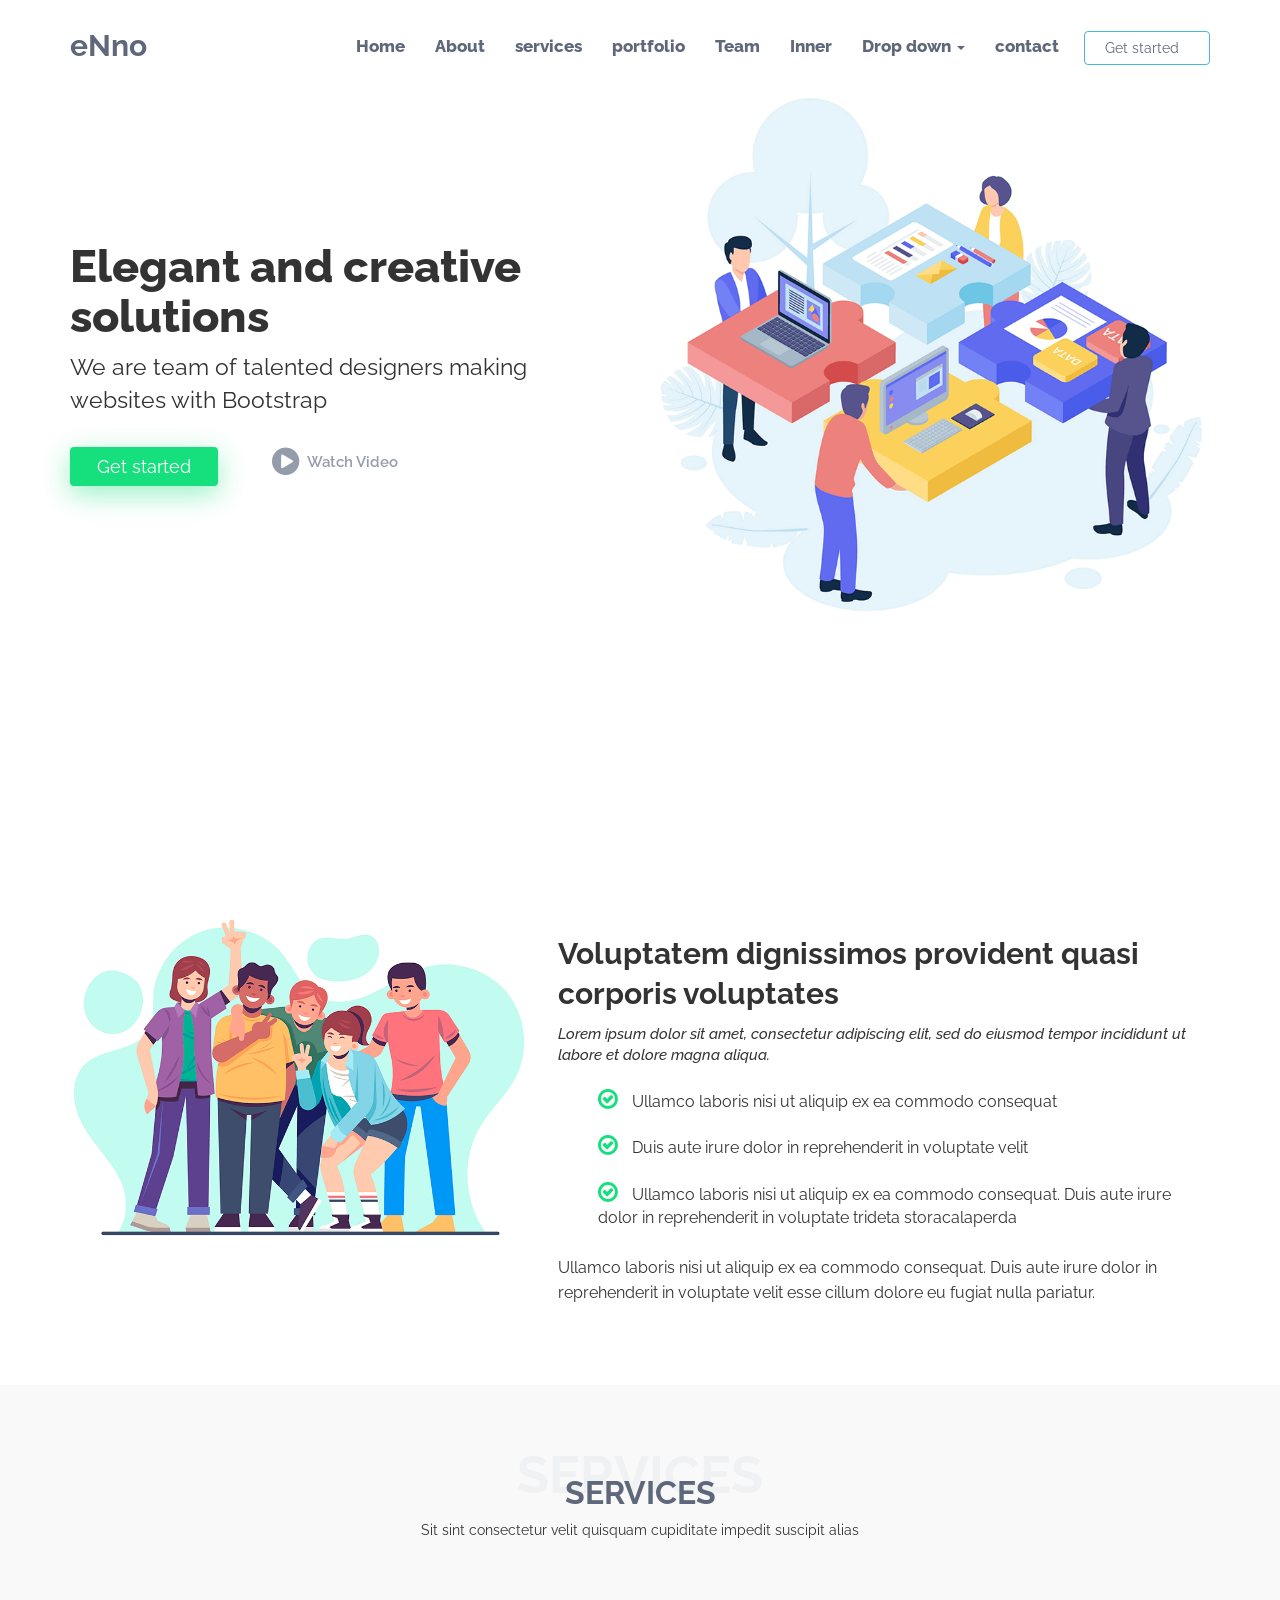
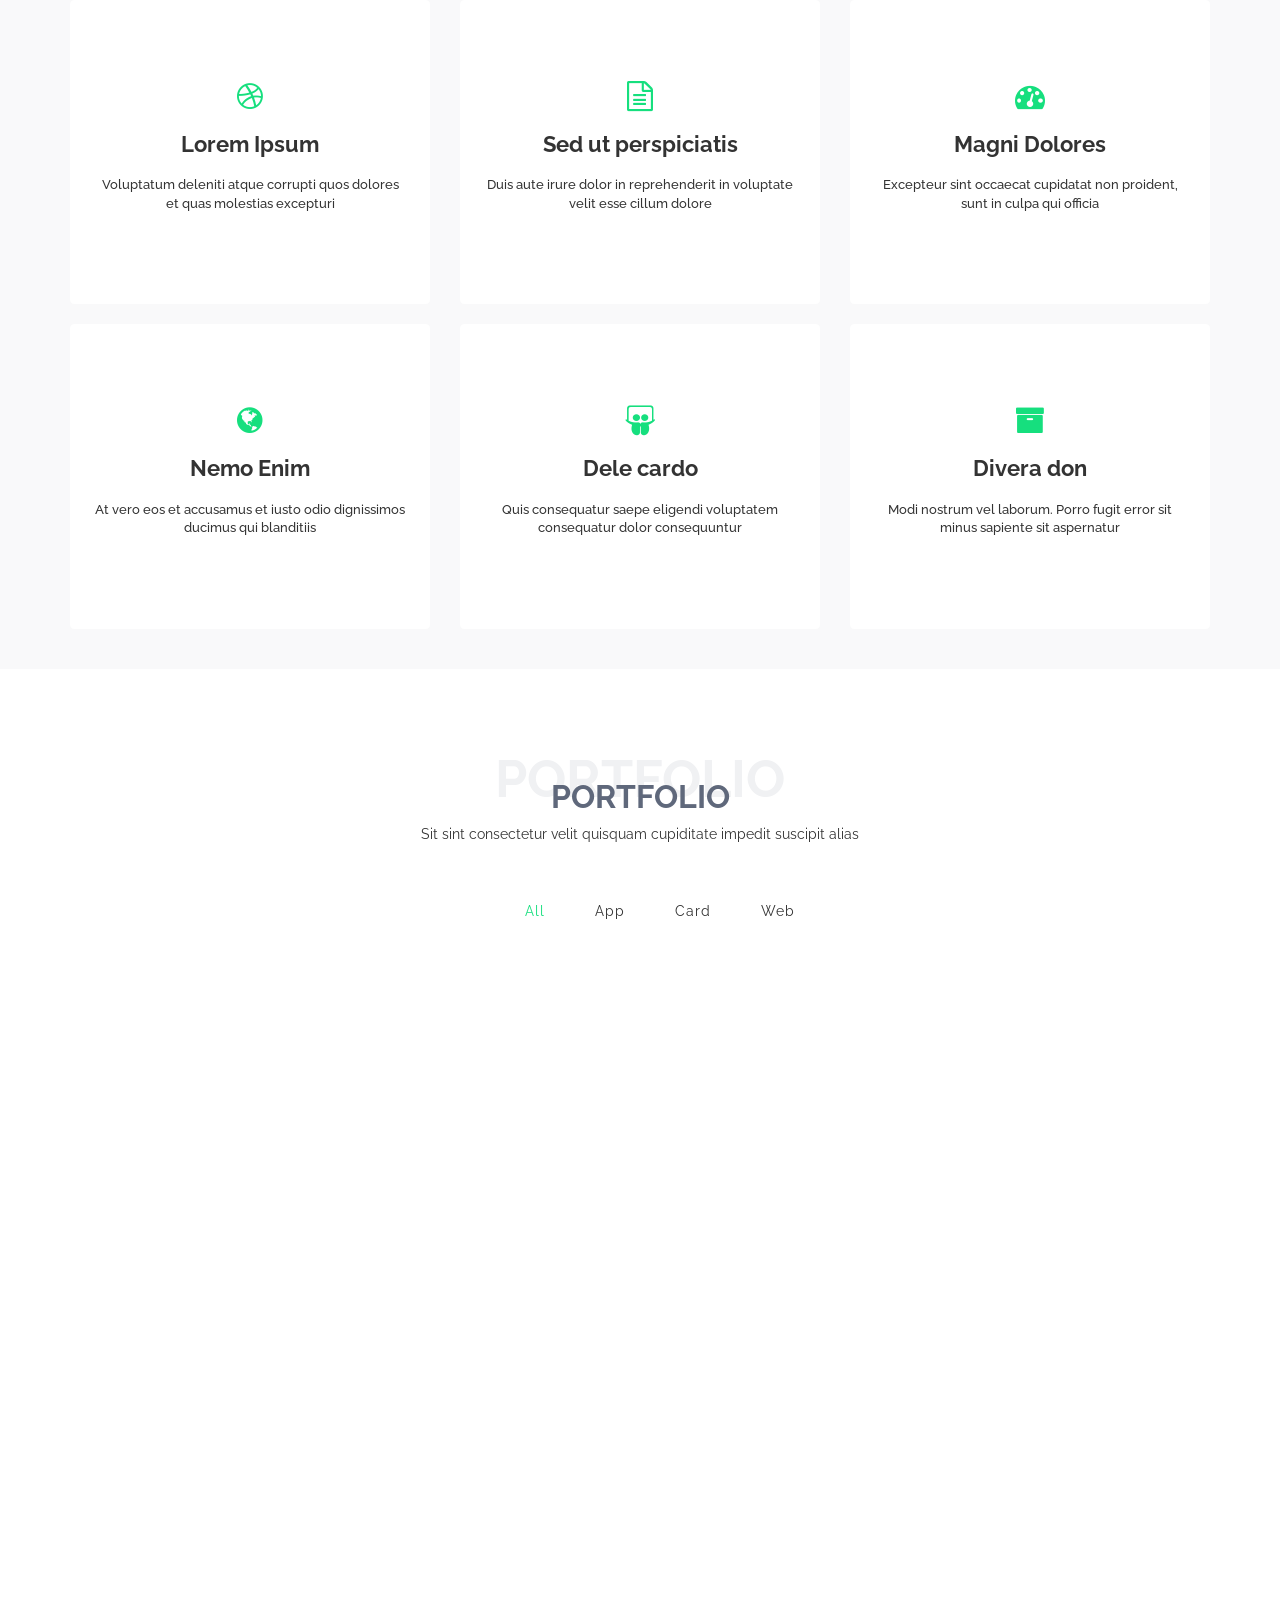
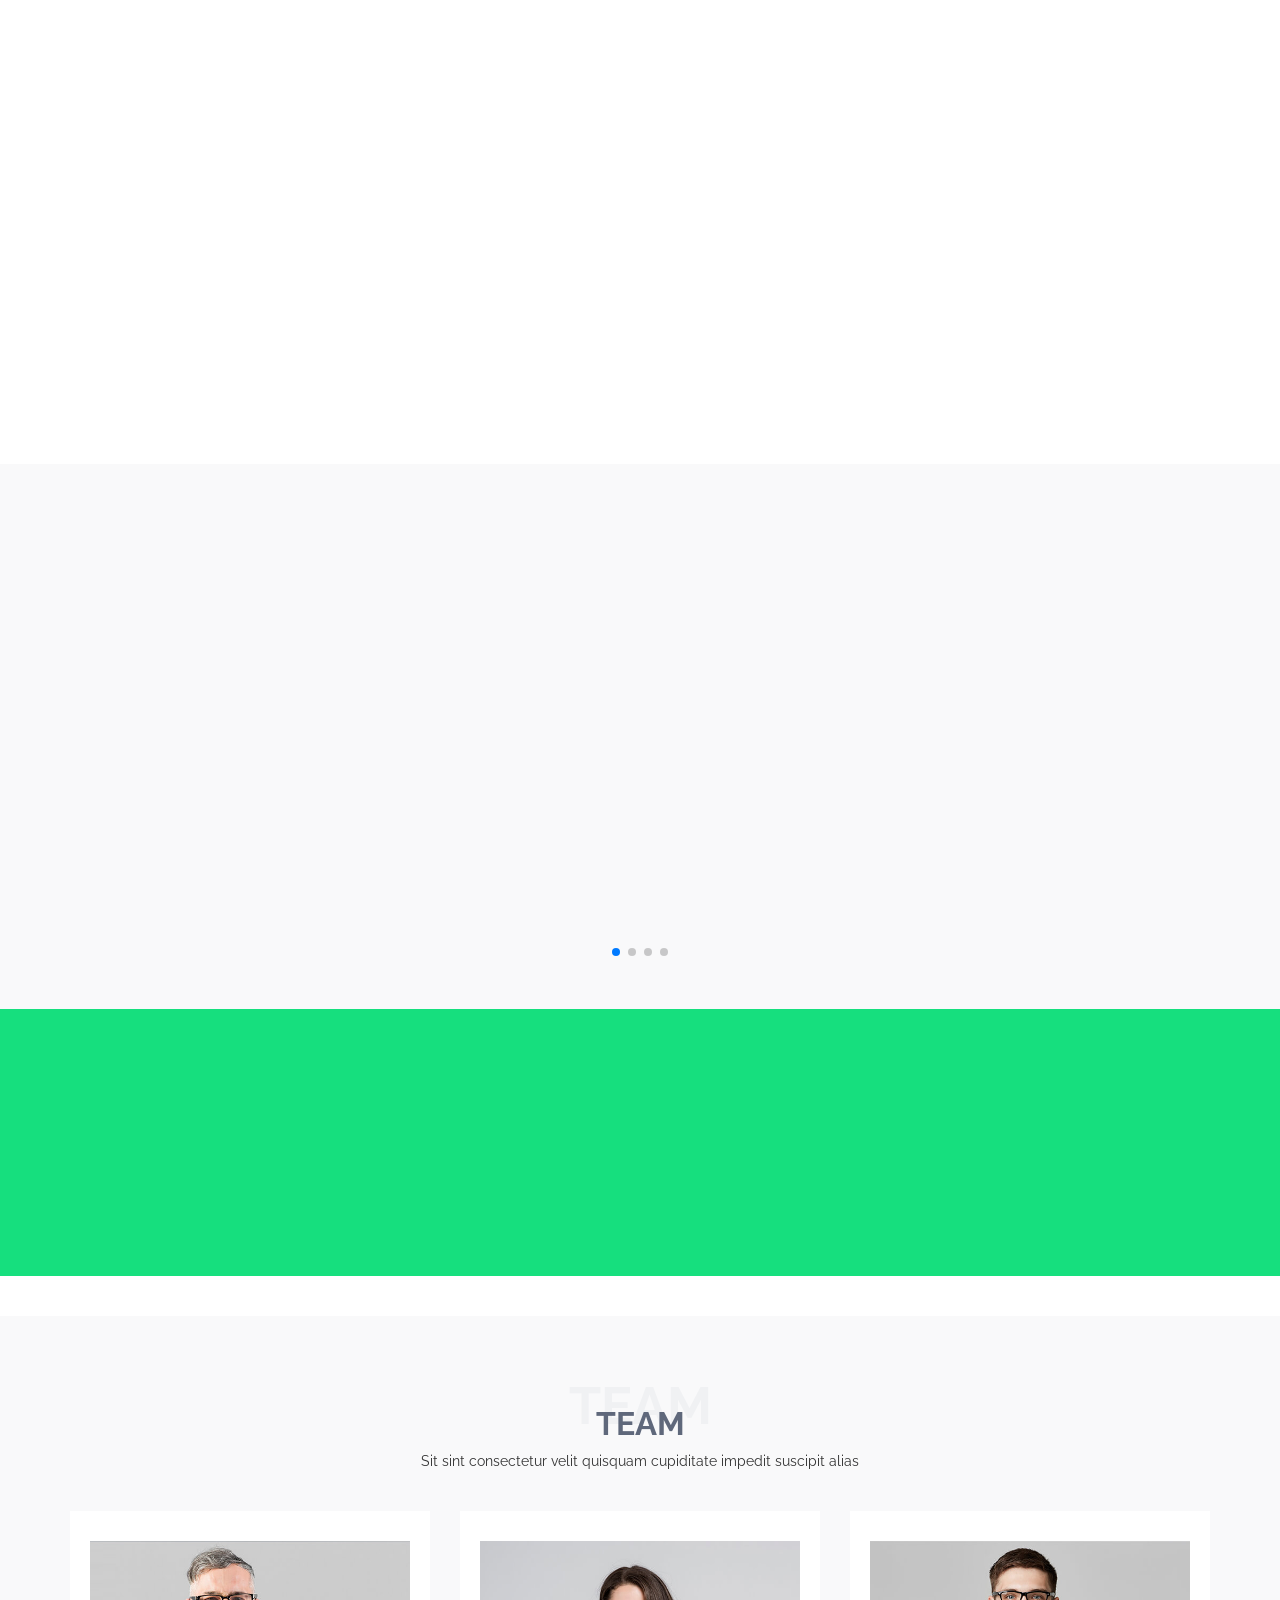
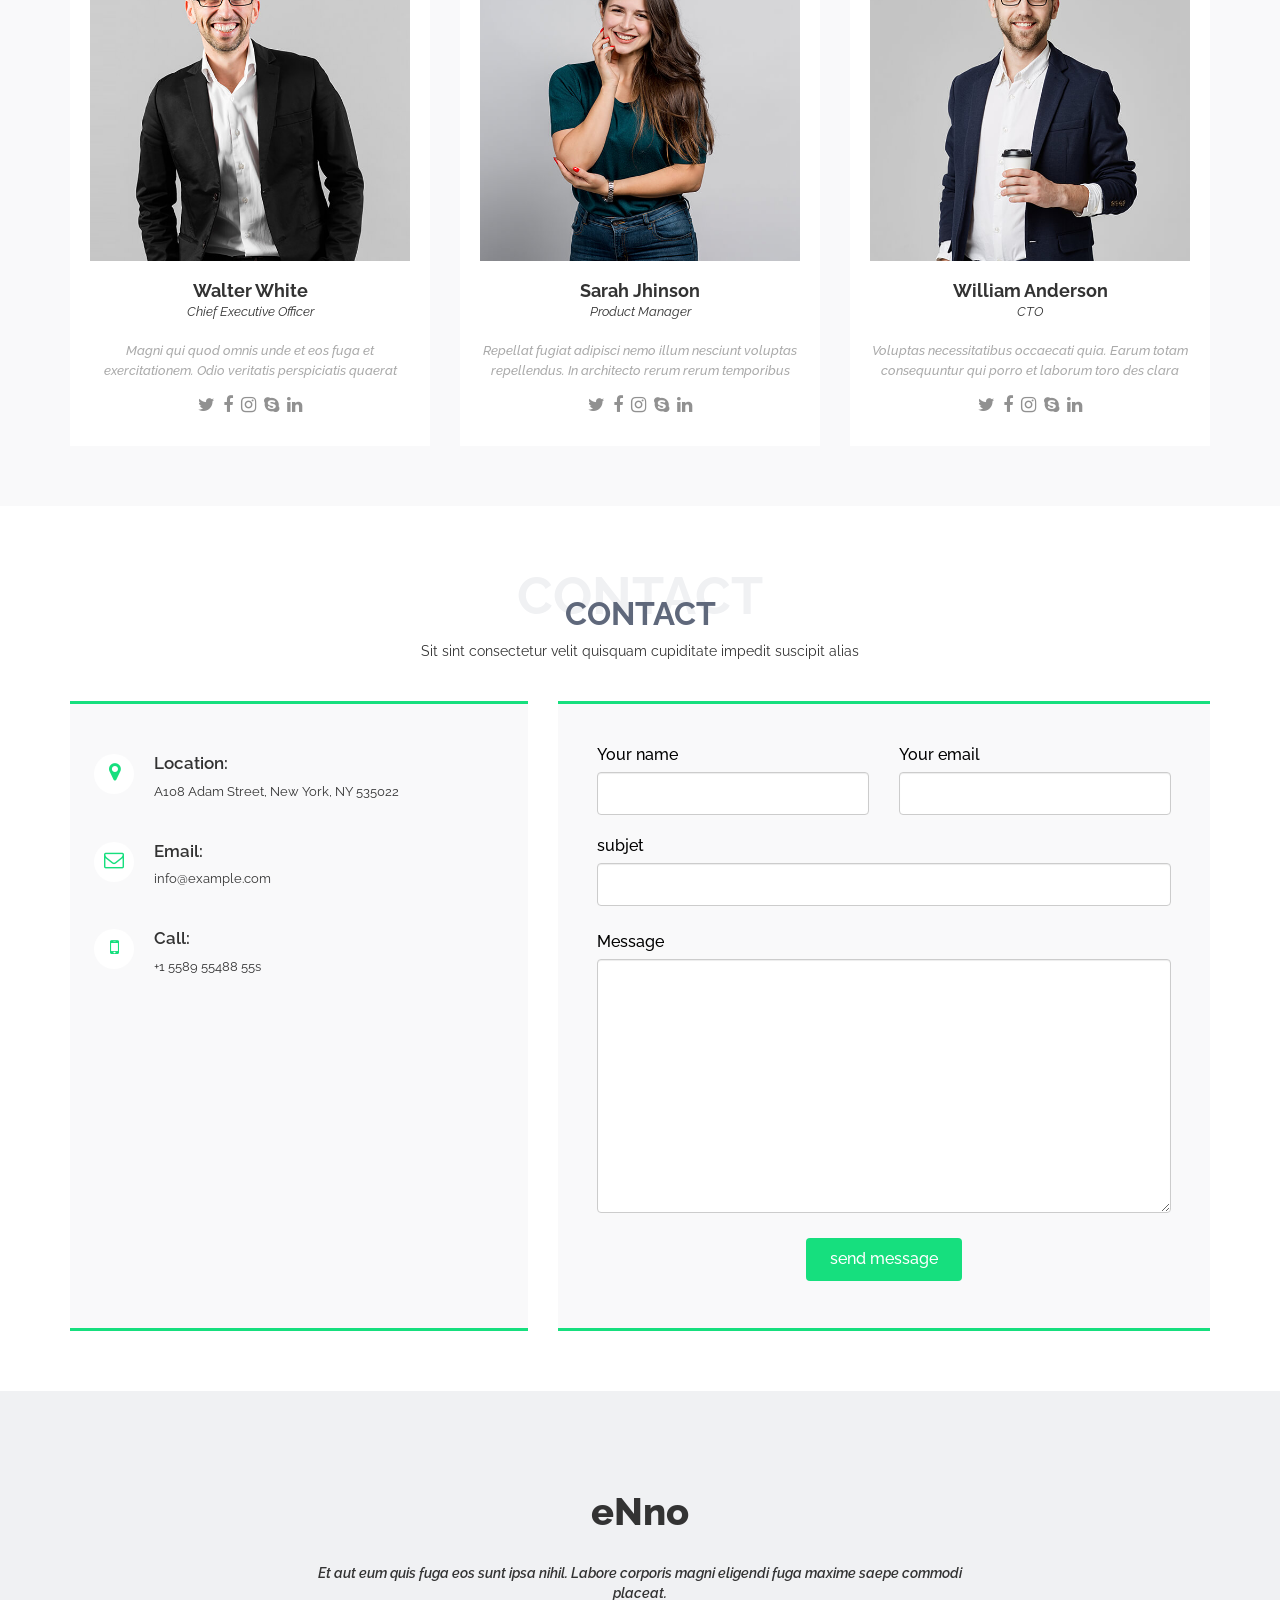
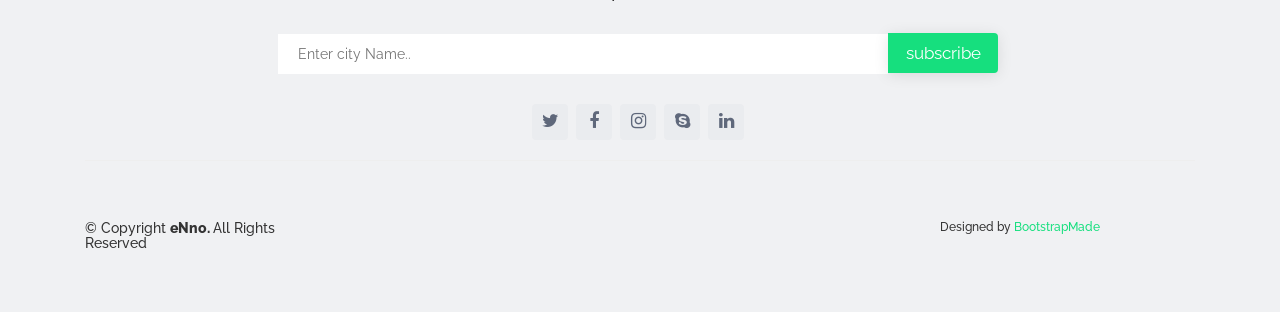
==== index.html @ 0a183c8d "eleant" ====
<!DOCTYPE html>
<html lang="en">
  <head>
    <meta charset="utf-8">
    <meta http-equiv="X-UA-Compatible" content="IE=edge">
    <meta name="viewport" content="width=device-width, initial-scale=1">
    <title>  bootstrap template </title>
    <!---aos---->
    <link rel="stylesheet" href="https://unpkg.com/aos@next/dist/aos.css" />
    <link href="css/bootstrap.min.css" rel="stylesheet">
    <!--font awesome--->
    <link rel="stylesheet" href="https://cdnjs.cloudflare.com/ajax/libs/font-awesome/4.7.0/css/font-awesome.min.css"/>
    <!--font family-->
    <link href="https://fonts.googleapis.com/css?family=Open+Sans:300,300i,400,400i,600,600i,700,700i|Raleway:300,300i,400,400i,500,500i,600,600i,700,700i|Poppins:300,300i,400,400i,500,500i,600,600i,700,700i" rel="stylesheet">
   <!-- Link Swiper's CSS -->
   <link rel="stylesheet" href="https://cdn.jsdelivr.net/npm/swiper/swiper-bundle.min.css"/>
   <!--style--->
  <link rel="stylesheet"  href="css/style1.css">
  <!--lightbox--->
  <link rel="stylesheet" href="css/lightbox.css">
  </head>
  <body>
    <!--------------------navbar starts------------->
    <nav  class="navbar">
      <div class="container">
        <div class="navbar-header">
          <button type="button" class="navbar-toggle  navbar-toggle1" data-toggle="collapse"  data-target="#mynavbar">
            <span class="icon-bar"></span>
            <span class="icon-bar"></span>
            <span class="icon-bar"></span>
          </button>
        <a href="#"  class="navbar-brand"  id="logo">eNno</a>
        </div>
        <div class="collapse navbar-collapse" id="mynavbar">
        <ul class="nav navbar-nav navbar-right">
          <li class="active"><a href="#">Home</a></li>
          <li> <a href="#About">About</a> </li> 
          <li> <a href="#services">services</a> </li> 
          <li> <a href="#portfolio">portfolio</a> </li> 
          <li> <a href="#Team">Team</a> </li> 
          <li> <a href="inner.html">Inner</a> </li> 
          <li  class="dropdown"> 
          <a href="#" class="dropdown-toggle"  data-toggle="dropdown">Drop down
          <span class="caret"></span> </a>
          <ul class="dropdown-menu">
            <li><a href="#"> Drop down1 </a></li>
            <li  class="dropdown"> 
              <a href="#" class="dropdown-toggle"  data-toggle="dropdown"> Deeep Drop down
              <span class="caret"></span> </a>
              <ul class="dropdown-menu">
            <li><a href="#">Deeep Drop down1 </a></li>
            <li><a href="#">Deeep Drop down2 </a></li>
            <li><a href="#">Deeep Drop down3 </a></li>
            <li><a href="#">Deeep Drop down4 </a></li>
            </ul>
            </li>
            <li><a href="#"> Drop down2 </a></li>
            <li><a href="#"> Drop down3 </a></li>
            <li><a href="#"> Drop down4 </a></li>
          </ul>
          </li> 
          <li> <a href="#contact">contact</a> </li>
          <button class="btn btn-info"  id="More">Get started</button>
        </ul>
        </div>
      </div>
    </nav>
     <!--------------------navbar ends------------->

     <!------------------header section start------>
   <header>
     <div class="container">
       <div class="row">
         <div class="col-lg-6  col-md-6 col-sm-12 col-xs-12">
          <div class="header-section"   data-aos="fade-right"> 
         <h1> Elegant and creative solutions  </h1>
         <p>  We are team of talented designers making websites with Bootstrap </p>
         <button class="btn btn-info  more">Get started</button>
         <button class="btn btn-default  play-btn"> 
          <a href="https://www.youtube.com/watch?v=jDDaplaOz7Q" target="_parent" class="glightbox btn-watch-video">
            <i class="fa  fa-play-circle"></i>
            <span>Watch Video</span>
          </a>
            </button>
          </div>
         </div>
         <div class="col-lg-6 col-md-6 col-sm-12 col-xs-12">
           <div class="img"   data-aos="fade-right">
           <img src="img/hero-img.png">
           </div>
         </div>
       </div>
     </div>
   </header>
     <!------------------header section ends------>

     <!------------------section starts------>

     <section>
       <div class="container">
         <div class="row">
           <div class="col-lg-4 col-md-4 col-sm-6 col-xs-12">
             <div class="icon-box"  data-aos="fade-right">
             <div class="icon">
              <i class="fa fa-laptop"></i>
              </div>
              <div class="title">
               <h1>  Lorem Ipsum </h1>
              </div>
              <div class="description">
               <p>Voluptatum deleniti atque corrupti quos dolores et quas molestias
               excepturi sint occaecati cupiditate non provident </p>
               </div>
             </div>
           </div>

           <div class="col-lg-4 col-md-4 col-sm-6 col-xs-12">
            <div class="icon-box" data-aos="fade-right">
              <div class="icon">
               <i class="fa fa-list-alt"></i>
               </div>
               <div class="title">
                <h1>  Dolor Sitema</h1>
               </div>
               <div class="description">
                <p>Minim veniam, quis nostrud exercitation ullamco laboris nisi ut
                   aliquip ex ea commodo consequat tarad limino ata</p>
                </div>
              </div>
           </div>

           <div class="col-lg-4 col-md-4 col-sm-6 col-xs-12">
            <div class="icon-box" data-aos="fade-right">
              <div class="icon">
               <i class="fa fa-calendar"></i>
               </div>
               <div class="title">
                <h1> Sed ut perspiciatis </h1>
               </div>
               <div class="description">
                <p>Duis aute irure dolor in reprehenderit in voluptate velit
                   esse cillum dolore eu fugiat nulla pariatur </p>
                </div>
              </div>
           </div>
         </div>
       </div>
     </section>
    <!---------------section ends------>

    <!---------------two section stats---->
     <section  id="About">
       <div class="container">
         <div class="row">
           <div class="col-lg-5 col-md-5 col-sm-12 col-xs-12">
             <div class="img-section"   data-aos="fade-right">
               <img src="img/about.png" alt="" width="100%"  height="100%">
             </div>
           </div>
           <div class="col-lg-7  col-md-7 col-sm-12 col-xs-12">
             <div class="title-section"   data-aos="fade-right">
              <h1> Voluptatem dignissimos provident quasi corporis voluptates  </h1>
              <p><i>Lorem ipsum dolor sit amet, consectetur adipiscing elit, sed do
                 eiusmod tempor incididunt ut labore et dolore magna aliqua.</i></p>
                 <ul>
                   <li><i class="fa fa-check-circle-o"></i>
                      Ullamco laboris nisi ut aliquip ex ea commodo consequat
                  </li>
                  <li><i class="fa fa-check-circle-o"></i>
                      Duis aute irure dolor in reprehenderit in voluptate velit
                  </li>
                   <li><i class="fa fa-check-circle-o"></i>
                      Ullamco laboris nisi ut aliquip ex ea commodo consequat. Duis aute
                      irure dolor in reprehenderit in voluptate trideta storacalaperda
                      </li>
                 </ul>
                 <h6>Ullamco laboris nisi ut aliquip ex ea commodo consequat. Duis aute irure dolor in
                    reprehenderit in voluptate velit esse cillum dolore eu fugiat nulla pariatur.</h6>
             </div>
           </div>
         </div>
       </div>
     </section>
      <!----------two section ends------>
      <!----------main starts------>
      <main id="services" >
        <div class="container">
          <div class="row">
            <div class="text-center"   data-aos="fade-right">
              <span>services</span>
              <h1>services</h1>
             <p>  Sit sint consectetur velit quisquam cupiditate impedit suscipit alias  </p>
            </div>
            <div class="col-lg-4   col-md-6 col-sm-6 col-xs-12">
              <div class="icon-section"  data-aos="fade-right">
                <i class="fa fa-dribbble"></i>
                <h2>Lorem Ipsum</h2>
                <p>Voluptatum deleniti atque corrupti quos dolores et quas molestias excepturi</p>
              </div>
            </div>
            <div class="col-lg-4  col-md-6 col-sm-6 col-xs-12">
              <div class="icon-section"  data-aos="fade-right">
                <i class="fa fa-file-text-o"></i>
                <h2>Sed ut perspiciatis</h2>
                <p>Duis aute irure dolor in reprehenderit in voluptate velit esse cillum dolore</p>
              </div>
            </div>
            <div class="col-lg-4  col-md-6 col-sm-6 col-xs-12">
              <div class="icon-section"  data-aos="fade-right">
                <i class="fa fa-tachometer"></i>
                <h2>Magni Dolores</h2>
                <p>Excepteur sint occaecat cupidatat non proident, sunt in culpa qui officia</p>
              </div>
            </div>
            <div class="col-lg-4  col-md-6 col-sm-6 col-xs-12">
              <div class="icon-section"  data-aos="fade-right">
                <i class="fa fa-globe"></i>
                <h2>Nemo Enim</h2>
                <p>At vero eos et accusamus et iusto odio dignissimos ducimus qui blanditiis</p>
              </div>
            </div>
            <div class="col-lg-4  col-md-6 col-sm-6 col-xs-12">
              <div class="icon-section"  data-aos="fade-right">
                <i class="fa fa-slideshare"></i>
                <h2>Dele cardo</h2>
                <p>Quis consequatur saepe eligendi voluptatem consequatur dolor consequuntur</p>
              </div>
            </div>
            <div class="col-lg-4 col-md-6 col-sm-6 col-xs-12">
              <div class="icon-section"  data-aos="fade-right">
                <i class="fa fa-archive"></i>
                <h2>Divera don</h2>
                <p>Modi nostrum vel laborum. Porro fugit error sit minus sapiente sit aspernatur</p>
              </div>
            </div>
          </div>
        </div>
      </main>
      <!----------main ends------>
      <!----------filter section starts--->
      <section  class="filter-section"  id="portfolio">
        <div class="container"> 
          <div class="text-center"  data-aos="fade-right">
            <span>PORTFOLIO</span>
            <h1>PORTFOLIO</h1>
           <p>  Sit sint consectetur velit quisquam cupiditate impedit suscipit alias  </p>
          </div>
            <ul>
              <li class="list  active" data-filter="all">All</li>
              <li class="list" data-filter="app">App</li>
              <li class="list" data-filter="card">Card</li>
              <li class="list" data-filter="web">Web</li>
            </ul>
            <div class="Product"  data-aos="fade-right">
              <div class="col-lg-4 col-md-4"> 
                <div class="col-lg-12"> 
               <div class="itemBox app">
                 <a href="img/portfolio/portfolio-1.jpg" data-lightbox="models" data-title="Caption1">
                <img src="img/portfolio/portfolio-1.jpg"></a></div>
               </div>
               <div class="col-lg-12"> 
               <div class="itemBox card">
                <a href="img/portfolio/portfolio-6.jpg" data-lightbox="models" data-title="Caption2">
                <img src="img/portfolio/portfolio-6.jpg"></a></div>
               </div>
               </div>
               <div class="col-lg-4 col-md-4"> 
                 <div class="col-lg-12"> 
               <div class="itemBox web">
                <a href="img/portfolio/portfolio-2.jpg" data-lightbox="models" data-title="Caption3">
                <img src="img/portfolio/portfolio-2.jpg"></a></div>
               </div>
               <div class="col-lg-12"> 
               <div class="itemBox card">
                <a href="img/portfolio/portfolio-5.jpg" data-lightbox="models" data-title="Caption4">
                <img src="img/portfolio/portfolio-5.jpg"></a></div>
               </div>
               <div class="col-lg-12"> 
                <div class="itemBox app">
                <a href="img/portfolio/portfolio-9.jpg" data-lightbox="models" data-title="Caption5">
                <img src="img/portfolio/portfolio-9.jpg"></a></div>
                </div>
               </div>
               <div class="col-lg-4 col-md-4"> 
                <div class="col-lg-12"> 
               <div class="itemBox app">
                <a href="img/portfolio/portfolio-3.jpg" data-lightbox="models" data-title="Caption6">
                <img src="img/portfolio/portfolio-3.jpg"></a></div>
               </div>
               <div class="col-lg-12"> 
               <div class="itemBox web">
                <a href="img/portfolio/portfolio-4.jpg" data-lightbox="models" data-title="Caption7">
                <img src="img/portfolio/portfolio-4.jpg"></a></div>
               </div>
               <div class="col-lg-12"> 
               <div class="itemBox web">
                <a href="img/portfolio/portfolio-7.jpg" data-lightbox="models" data-title="Caption8">
                <img src="img/portfolio/portfolio-7.jpg"></a></div>
               </div>
               <div class="col-lg-12"> 
               <div class="itemBox card">
                <a href="img/portfolio/portfolio-8.jpg" data-lightbox="models" data-title="Caption9">
                <img src="img/portfolio/portfolio-8.jpg"></a></div>
               </div>
               </div>
                </div>
                </div>
            </section>
      <!----------filter section ends--->
      <!----------slider start------>
      <section  id="container">
        <div class="container">
          <div class="text-center"  data-aos="fade-right">
            <span>TESTIMONIALS</span>
            <h1>TESTIMONIALS</h1>
            <p>Sit sint consectetur velit quisquam cupiditate impedit suscipit alias</p>
        </div>   
        <div class="swiper mySwiper">
          <div class="swiper-wrapper"  data-aos="fade-right">
            <div class="swiper-slide">
              <div class="TESTIMONIALS">
                <h2> <i class="fa fa-quote-left"></i> Export tempor illum tamen malis malis eram quae irure esse labore quem cillum quid
                     cillum eram malis quorum velit fore eram velit sunt aliqua noster fugiat irure amet
                    legam anim culpa.<i class="fa fa-quote-right"></i></h2>
                    </div>
                   <div class="img">
                     <img src="img/testimonials/testimonials-1.jpg"  alt="">
                     <h3>Matt Brandon</h3>
                     <h4>Freelancer</h4>
             </div>
            </div>
            <div class="swiper-slide">
              <div class="TESTIMONIALS">
                <h2><i class="fa fa-quote-left"></i>  Enim nisi quem export duis labore cillum quae magna enim sint quorum nulla quem veniam
                     duis minim tempor labore quem eram duis noster aute amet eram fore quis sint minim.<i class="fa fa-quote-right"></i></h2>
                     </div>
                   <div class="img">
                     <img src="img/testimonials/testimonials-2.jpg"  alt="">
                     <h3>Jena Karlis</h3>
                     <h4>Store Owner</h4>
                   </div>
            </div>
            <div class="swiper-slide">
              <div class="TESTIMONIALS">
                <h2> <i class="fa fa-quote-left"></i> Quis quorum aliqua sint quem legam fore sunt eram irure aliqua veniam tempor noster veniam enim
                     culpa labore duis sunt culpa nulla illum cillum fugiat legam esse veniam culpa fore<i class="fa fa-quote-right"></i></h2>
                     </div>
                   <div class="img">
                     <img src="img/testimonials/testimonials-3.jpg"  alt="">
                     <h3>John Larson</h3>
                     <h4>Entrepreneur</h4>
                   </div>
            </div>
            <div class="swiper-slide">
              <div class="TESTIMONIALS">
                <h2><i class="fa fa-quote-left"></i>Enim nisi quem export duis labore cillum quae magna enim sint quorum nulla quem veniam duis minim tempor
                   labore quem eram duis noster aute amet eram fore quis sint minim.<i class="fa fa-quote-right"></i></h2>
                   </div>
                   <div class="img">
                     <img src="img/testimonials/testimonials-4.jpg"  alt="">
                     <h3>Sara Wilsson</h3>
                     <h4>Designer</h4>
                   </div>
            </div>
            <div class="swiper-slide">
              <div class="TESTIMONIALS">
                <h2><i class="fa fa-quote-left"></i> Export tempor illum tamen malis malis eram quae irure esse labore quem cillum quid cillum eram
                   malis quorum velit fore eram velit sunt ali<i class="fa fa-quote-right"></i> </h2>
                   </div>
                   <div class="img">
                     <img src="img/testimonials/testimonials-5.jpg"  alt="">
                     <h3>Saul Goodman</h3>
                     <h4>Ceo & Founder</h4>
                   </div>
               </div>
           </div>
          <div class="swiper-pagination  swiper1"></div>
        </div>
        </div>
        </section>
       <!----------slider ends------>
       <!----------text-center stats------>
         <div class="container-fluid"  id="container-fluid">
           <div class="row">
             <div class="col-lg-12">
               <div class="text-center"   data-aos="fade-right">
               <h3>  Call To Action </h3>
               <p>  Duis aute irure dolor in reprehenderit in voluptate velit esse cillum dolore eu fugiat nulla pariatur. 
                    Excepteur sint occaecat cupidatat non proident, sunt in culpa qui officia <br>deserunt mollit anim id est laborum. </p>
                <button class="btn btn-primay  btn-aa"> CALL TO ACTION </button>
               </div>
               </div>
             </div>
           </div>
         </div>
      <!----------text-center ends------>
      <!----------team starts---------->
      <section  class="team-bg" id="Team">
        <div class="container">
          <div class="row">
            <div class="col-lg-12">
              <div class="text-center"  data-aos="fade-right">
                <span>Team</span>
                <h1>Team</h1>
                <p>Sit sint consectetur velit quisquam cupiditate impedit suscipit alias</p>
              </div>
            </div>
            <div class="col-lg-4 col-md-6 col-sm-6 col-xs-12">
             <div class="team-section"  data-aos="fade-right">
               <img src="img/team/team-1.jpg"  alt="">
              <h3> Walter White  </h3>
              <p> Chief Executive Officer </p>
               <h5> Magni qui quod omnis unde et eos fuga et exercitationem. 
                 Odio veritatis perspiciatis quaerat  </h5>
                 <div class="socail">
                 <a href="#" class="twitter"><i class="fa fa-twitter"></i></a>
                 <a href="#" class="facebook"><i class="fa fa-facebook"></i></a>
                 <a href="#" class="instagram"><i class="fa fa-instagram"></i></a>
                 <a href="#" class="google-plus"><i class="fa fa-skype"></i></a>
                 <a href="#" class="linkedin"><i class="fa  fa-linkedin"></i></a>
         
                 </div>
             </div>
            </div>

            <div class="col-lg-4 col-md-6 col-sm-6 col-xs-12">
              <div class="team-section"   data-aos="fade-right">
                <img src="img/team/team-2.jpg"  alt="">
               <h3> Sarah Jhinson </h3>
               <p> Product Manager </p>
                <h5>Repellat fugiat adipisci nemo illum nesciunt voluptas repellendus.
                   In architecto rerum rerum temporibus  </h5>
                   <div class="socail">
                    <a href="#" class="twitter"><i class="fa fa-twitter"></i></a>
                    <a href="#" class="facebook"><i class="fa fa-facebook"></i></a>
                    <a href="#" class="instagram"><i class="fa fa-instagram"></i></a>
                    <a href="#" class="google-plus"><i class="fa fa-skype"></i></a>
                    <a href="#" class="linkedin"><i class="fa  fa-linkedin"></i></a>
            
                    </div>
              </div>
             </div>

             <div class="col-lg-4  col-md-6 col-sm-6 col-xs-12">
              <div class="team-section"  data-aos="fade-right">
                <img src="img/team/team-3.jpg"  alt="">
               <h3>William Anderson </h3>
               <p>CTO</p>
                <h5> Voluptas necessitatibus occaecati quia. Earum totam consequuntur
                   qui porro et laborum toro des clara </h5>
                   <div class="socail">
                    <a href="#" class="twitter"><i class="fa fa-twitter"></i></a>
                   <a href="#" class="facebook"><i class="fa fa-facebook"></i></a>
                   <a href="#" class="instagram"><i class="fa fa-instagram"></i></a>
                   <a href="#" class="google-plus"><i class="fa fa-skype"></i></a>
                   <a href="#" class="linkedin"><i class="fa  fa-linkedin"></i></a>
           
                   </div>
              </div>
             </div>
          </div>
        </div>
      </section>
      <!----------team ends-------->
      <!---------contant starts----->
      <section  id="contact">
        <div class="container">
          <div class="row">
            <div class="col-lg-12">
              <div class="text-center"  data-aos="fade-right">
                <span>CONTACT</span>
                <h1>CONTACT</h1>
                <p>Sit sint consectetur velit quisquam cupiditate impedit suscipit alias</p>
              </div>
            </div>
            <div class="col-lg-5 col-md-5 col-sm-12 col-xs-12">
              <div class="left-section"  data-aos="fade-right"> 
                <div class="icon-bar"> 
                <i class="fa fa-map-marker"></i>
                <h4>Location:</h4>
                <p> A108 Adam Street, New York, NY 535022</p>
                </div>
                <div class="icon-bar"> 
                <i class="fa fa-envelope-o"></i>
                <h4>Email:</h4>
                 <p>info@example.com</p>
                 </div>

                <div class="icon-bar"> 
                <i class="fa fa-mobile"></i>
                <h4>Call:</h4>
                <p>+1 5589 55488 55s</p>
                </div>
               
              <iframe src="https://www.google.com/maps/embed?pb=!1m14!1m8!1m3!1d12097.433213460943!2d-74.0062269!3d40.7101282!3m2!1i1024!2i768!4f13.1!3m3!1m2!1s0x0%3A0xb89d1fe6bc499443!2sDowntown+Conference+Center!5e0!3m2!1smk!2sbg!4v1539943755621" frameborder="0" style="border:0; width: 100%; height: 290px;" allowfullscreen=""></iframe>
            </div>
            </div>
            <div class="col-lg-7  col-md-7 col-sm-12 col-xs-12">
              <div class="form-section"  data-aos="fade-right">
                <form>
                  <div class="col-lg-6"> 
                  <div class="form-group">
                    <label for="Your Name">Your name</label>
                    <input type="tel" class="form-control" id="myname" placeholder=""  required>
                  </div>
                  </div>
                  
                  <div class="col-lg-6"> 
                  <div class="form-group">
                    <label for="email">Your email</label>
                    <input type="email" class="form-control" id="myemail" placeholder=""  required>
                  </div>
                  </div>

                  <div class="form-group">
                    <div class="col-lg-12"> 
                    <label for="subjet">subjet</label>
                    <input type="text" class="form-control" id="mysubject" placeholder=""  required>
                    </div>
                  </div>
                  <div class="form-group">
                    <div class="col-lg-12"> 
                      <div class="text-are"> 
                    <label for="subjet">Message</label>
                    <textarea class="form-control" name="message" rows="12" required=""></textarea>
                    </div>
                    </div>
                  </div>
                  <div class="content-button"> 
                  <button class="btn btn-primay">send message</button>
                  </div>
                </form>
              </div>
            </div>
          </div>
        </div>
      </section>
       <!---------contant ends----->
       <footer>
         <div class="container">
           <div classs="row">
             <div class="col-lg-12">
               <div class="text-center"  data-aos="fade-right">
               <h3> eNno  </h3>
               <p>  Et aut eum quis fuga eos sunt ipsa nihil. Labore corporis magni eligendi fuga maxime saepe commodi <br> placeat. </p>

               <div class="form-group">
                <input type="text" id="input-box"  placeholder="Enter city Name.." autocomplete="off">
                <button class="searchButton"> subscribe</button>
                 <div class="socail">
                  <a href="#" class="twitter"><i class="fa fa-twitter"></i></a>
                  <a href="#" class="facebook"><i class="fa fa-facebook"></i></a>
                  <a href="#" class="instagram"><i class="fa fa-instagram"></i></a>
                  <a href="#" class="google-plus"><i class="fa fa-skype"></i></a>
                  <a href="#" class="linkedin"><i class="fa  fa-linkedin"></i></a>
                  </div>
                </div>
              <hr>
              </div>
             </div>
             <div class="col-lg-3">
              <h5> © Copyright <span>  eNno. </span> All Rights Reserved</h5>
            </div>
            <div class="col-lg-3 col-lg-offset-6">
              <h6>Designed by <a href="#">BootstrapMade</a></h6>
            </div>
           </div>
         </div>
       </footer>
    </body>
    <script src="https://code.jquery.com/jquery-3.6.1.js"></script>
    <script src="https://ajax.googleapis.com/ajax/libs/jquery/1.12.4/jquery.min.js"></script>
    <script src="js/bootstrap.min.js"></script>
    <!--lightbox--->
    <script src="js/lightbox-plus-jquery.js"></script>
    <!--swiper--->
    <script src="https://cdn.jsdelivr.net/npm/swiper/swiper-bundle.min.js"> </script>
    <!--our aos date--->
    <script src="https://unpkg.com/aos@next/dist/aos.js"></script>
  <script>
    AOS.init({
      offset: 300,
      duration: 1000,
    });
  </script>
    <script src="js/script.js"></script>
  </body>
</html>
---- css/style1.css ----
*{
    box-sizing: border-box;
    font-family: "Raleway", sans-serif;
    transition: all  0.3s ease-in linear;
}

html{
    font-size: 62.5%;
    scroll-behavior: smooth;
}


:root {
    --bs-green: #198754;
    --bs-teal: #16df7e;
    --bs-black:#5f687b;
}
/* nav starts */
nav{
    padding-top: 2rem;
}

nav #logo{
  font-size: 3rem;
  color:var(--bs-black) ;
  font-weight: 700;
}

nav li a{
    font-weight: 800;
    color: var(--bs-black);
    font-size: 1.7rem;

}

nav #More{
    margin-top: 1rem;
    margin-left: 1rem;
    background: none;
    color: var(--bs-black);
    padding-left: 2rem;
    padding-right: 3rem;
    transition: 0.5s;
   
}

nav #More:hover{
    background-color: #206bfb;
    color: #fff;
    border: none;
}

nav .navbar-toggle1{
    border: 1px solid var(--bs-black);
    background-color: none;
}

.navbar-toggle1  .icon-bar{
 border: 1px solid var(--bs-black);
}

.nav>li>a:focus, .nav>li>a:hover {
    text-decoration: none;
    color: var(--bs-teal);
    background-color:#fff;
}

.nav .open>a, .nav .open>a:focus, .nav .open>a:hover{
    background-color:#fff;
    border-color: #337ab7;
}

.sticky{
    position: fixed;
    top:0;
    width:100%;
    box-shadow: 0px 2px 15px rgb(0 0 0 / 10%);
    padding: 12px 0;
    background: #fff;
    transition: all 0.5s;
    z-index: 997;
}

/* nav ends */

/* header starts  */
header .header-section{
    margin-top: 150px;
}

header .header-section h1{
    font-size: 4.5rem;
    font-weight: 800;
}

header .header-section p{
    font-size: 2.3rem;
    font-weight: 400;
}

header .header-section .more{
   background-color:#16df7e;
   padding: 7px 27px;
   font-size: 1.8rem;
   box-shadow: 0 8px 28px rgb(22 223 126 / 45%);
   border: none;
   margin-top: 2rem;
}


 header .header-section .play-btn{
     margin-top: 2rem;
     background:none;
     padding: 6px 20px;
     font-size: 1.8rem;
     border: none;
     margin-top: 2rem;
     margin-left: 2rem;
   
 }

 header .header-section .btn-watch-video{
    font-size: 16px;
    display: inline-block;
    transition: 0.5s;
    margin-left: 10px;
    color: #5f687b;
    display: inline-flex;
    align-items: center;
    justify-content: center;
 }

 header .header-section .play-btn a{
     text-decoration: none;
 }

 header .header-section .btn-watch-video i{
    color: #949cac;
    font-size: 32px;
    line-height: 0;
    margin-right: 8px;
 }
 
 header .header-section .btn-watch-video span{
    color: #949cac;
    font-size: 15px;
    line-height: 0;
    margin-right: 8px;
    font-weight: 600;
 }


 header .img img{
    width:100%;
    animation: float 3s linear  infinite;
 }

 @keyframes float{
     0%, 100%{
         transform: translateY(0rem);
     }

     50%{
         transform: translateY(3rem);
     }
 }

/* header ends */

/* section starts */
section{
    margin-top: 40px;
}

section .icon-box{
    padding: 2rem 2rem;
    background: #f9f9fa;
    border-radius: 4px;
    border: 1px solid #f9f9fa;
    transition: 0.3s;
    height: 220px;
    cursor: pointer;
    overflow: hidden;
}  

section  .icon-box:hover{
    border: 1px solid #f0f1f3;
}

section .icon-box .icon{
    font-size: 3rem;
    color: var(--bs-teal);
}

section .icon-box .title  h1{
    font-size: 2rem;
    color: var(--bs-black);
    font-weight: 600;
}

section .icon-box .description  p{
   line-height: 21px;
   margin-top: 20px;
}
/* section ends */

/* two section stats */

section .title-section  h1{
    font-size:3rem;
    font-weight: 700;
    line-height: 40px;
}

section .title-section  p{
    font-size: 1.5rem;
    font-weight: 500;
}

section .title-section  ul{
  list-style: none;
  margin-top: 2rem;
    
}

section .title-section  ul li{
   margin-top: 2rem;
   font-size: 1.6rem;
  }
  
  section .title-section  ul li i{
      color:var(--bs-teal);
      font-size: 2.3rem;
      font-weight: 200;
      margin-right: 1rem;
   }

   section .title-section h6{
    font-size: 1.6rem;
    font-weight: 400;
    line-height: 25px;
    margin-top: 2.5rem;
 }
/* two section ends */

/*  main starts */
main{
    margin-top: 7rem;
    background-color: #f9f9fa;
    padding:4rem  0;
}

 .text-center{
        text-align: center;
        padding: 30px 0;
        position: relative;
}

.text-center span{
    position: absolute;
    top: 50px;
    color: #f0f1f3;
    left: 0;
    right: 0;
    z-index: 1;
    font-weight: 700;
    font-size: 52px;
    text-transform: uppercase;
    line-height: 0;
}


.text-center h1 {
    font-size: 32px;
    font-weight: 700;
    text-transform: uppercase;
    padding-bottom: 0;
    color: #5f687b;
    position: relative;
    z-index: 2;
}

main  .icon-section{
    background: #fff;
    padding:8rem  2.4rem;
    margin-top: 2rem;
    text-align: center;
    cursor: pointer;
    overflow: hidden;
    border-radius: 4px;
    border: 1px solid #fff;
    transition: all ease-in-out 0.3s;
}

main .icon-section:hover{
    border-color: #eaecef;
}

main .icon-section i{
    font-size: 3rem;
    color: var(--bs-teal);
}

main .icon-section h2{
    font-size: 2.2rem;
    font-weight: 700;
}

main .icon-section h2:hover{
  color:var(--bs-teal);
  transition: all ease-in-out 0.4s;
}


main .icon-section p{
    font-size: 1.3rem;
    font-weight: 500;
    margin-top: 2rem;
}
/*  main  ends */

/*  section starts */
#container{
    background-color: #f9f9fa;
    padding: 4rem 0;
    margin-top: 6rem;
}

#container .TESTIMONIALS{
    background: #fff;
    padding: 1rem 3rem;
    padding-bottom: 3rem;
    height: 200px;
  
}

#container .TESTIMONIALS  h2 i{
    color: #f0f1f3;
    font-size: 2rem;
    margin-right: 1rem;
  
}

#container .TESTIMONIALS  h2{
   font-size: 1.3rem;
   font-style: italic;
   line-height: 22px;
}

#container .img{
    width:110px;
    height:110px;
    position: relative;
    top:-70px;
    left: 60px;
}

#container .img img{
    width:100%;
    border-radius: 100%;
    border: 5px solid #fff;
}

.img  h3{
 font-size: 1.7rem;
 font-weight: 600;
 margin-top: 1rem;
   
}

#container .img  h4{
    font-size: 1.3rem;
    font-weight: 300;
      
}
.swiper1{
  color: var(--bs-teal);

   }
/*  section ends */

/*  container-fluid  starts */
#container-fluid{
    background-color: #16df7e;
    color: #fff;
}

#container-fluid .text-center{
    padding: 5rem 0;
}

#container-fluid .text-center h3 {
    color: #fff;
    font-size: 28px;
    font-weight: 700;
}

#container-fluid .text-center p {
    color: #fff;
    font-size: 15px;
    font-weight: 400;
}

#container-fluid .text-center  .btn-aa{
    font-family: "Raleway", sans-serif;
    text-transform: uppercase;
    font-weight: 500;
    font-size: 16px;
    letter-spacing: 1px;
    display: inline-block;
    padding: 8px 28px;
    border-radius: 4px;
    transition: 0.5s;
    margin-top: 10px;
    border: 2px solid #fff;
    color: #fff;
    background: none;
}
/*  container-fluid  ends */

/*   team-section starts  */
.team-bg{
    background-color: #f9f9fa;
    padding: 4rem 0;
}
section .team-section{
    text-align: center;
    margin-bottom: 20px;
    padding: 30px 20px;
    background: #fff;
}

section .team-section  img{
   width:100%;
}

section .team-section  h3 {
    font-weight: 700;
    margin-bottom: 2px;
    font-size: 18px;
}

section .team-section  p{
    font-style: italic;
    display: block;
    font-size: 13px;
}

section .team-section h5 {
    padding-top: 10px;
    font-size: 13px;
    font-style: italic;
    color: #aaaaaa;
    line-height: 20px;
}

section .team-section .socail {
    margin-top: 15px;
}

section .team-section .socail a {
    color: #919191;
    transition: 0.3s;
}

section .team-section .socail i {
    font-size: 18px;
    margin: 0 2px;
}

/*   team-section ends  */

/* filter starts */
.filter-section{
    padding: 20px;
    width:100%;
    display: flex;
    justify-content: center;
    align-items: center;
    flex-direction: column;
    margin: 40px auto;
}

.filter-section ul{
    display: flex;
    justify-content: center;
    align-items: center;flex-wrap: wrap;
    margin-bottom: 20px;
}

.filter-section ul  li{
   list-style: none;
   padding: 12px 20px;
   margin: 5px;
   letter-spacing: 1px;
   cursor: pointer;
}

.filter-section ul  li.active{
    color:var(--bs-teal);
 }


.Product .itemBox  img{
    width:110%;
    margin-top: 1rem;
}

/* filter  ends */

/* CONTACT  starts */
section .left-section{
  background-color: #f9f9fa;
  border-top: 3px solid  #16df7e;
  border-bottom: 3px solid  #16df7e;
  height:630px;
  padding: 2rem 2.4rem;
}

section .left-section .icon-bar{
   margin-top: 3rem;
}

section .left-section .icon-bar i{
    width:40px;
    height:40px;
    background: #fff;
    font-size: 2rem;
    color: #16df7e;
    border-radius: 100%;
    text-align: center;
    margin: 0 auto;
   padding-top: 0.8rem;
   transition: all 0.3s ease-in-out;
   display: flex;
   float: left;
   justify-content: center;
}

section .left-section .icon-bar i:hover{
   background-color: #16df7e;
   color: #fff;
}

section .left-section .icon-bar h4{
    font-size: 1.7rem;
    font-weight:600;
    padding: 0 0 0 60px;

}

section .left-section .icon-bar p{
   font-size: 1.3rem;
   padding: 0 0 10px 60px;
   margin-top: 5px;
}

section .left-section iframe{
    margin-top: 10px;
}

 section .form-section{
    background-color: #f9f9fa;
    border-top: 3px solid  #16df7e;
    border-bottom: 3px solid  #16df7e;
    height:630px;
    padding: 2rem 2.4rem;

}

section .form-section label{
    font-size: 1.6rem;
    color: black;
    font-weight: 500;
}

section .form-section input{
   width:1005;
   height:43px;
}

section .form-section .form-group{
   margin-bottom: 20px;
 }

 section .form-group .text-are{
     margin-top: 25px;
 }

 section .form-section .content-button{
     text-align: center!important;
     margin: 0 auto;
 }

 section .form-section .content-button button{
    background: #16df7e;
    border: 0;
    padding: 10px 24px;
    color: #fff;
    transition: 0.4s;
    border-radius: 4px;
    margin-top: 25px;
    font-size: 16px;
    font-weight: 500;
}
/* CONTACT  ends */

/* footer  starts */
footer{
    background: #f0f1f3;
    margin-top: 60px;
    padding: 50px  0;
    
}

footer  .text-center h3{
    font-size: 38px;
    font-weight: 800;
   
}

footer  .text-center p{
 font-style: italic;
 margin-top: 30px;
 font-weight: 600;
 margin-bottom: 30px;
   
}

footer  .text-center .form-group input{
    width:55%;
    height:40px;
    border: none;
    padding-left: 20px;
    border: 0;
    outline: none;
    position: relative;
}

footer .text-center .form-group .searchButton{
    width: 110px;
    height: 40px;
    background-color: #16df7e;
    border: 0;
    outline: none;
    color: #fff;
    font-size: 1.7rem;
    transition: 0.3s;
    border-radius: 0 4px 4px 0;
    box-shadow: 0px 2px 15px rgb(0 0 0 / 10%);
    position: relative;
    left: -4px;
}


footer  .text-center .socail a {
    font-size: 18px;
    display: inline-block;
    background: #eaecef;
    color: #5f687b;
    line-height: 1;
    padding: 8px 0;
    margin-right: 4px;
    border-radius: 4px;
    text-align: center;
    width: 36px;
    height: 36px;
    transition: 0.3s;
    margin-top: 30px;
}

footer  .text-center .socail a:hover{
    background-color: #16df7e;
    color: #fff;
}

footer  h5{
    font-size: 1.4rem;
}

footer  h5 span{
   font-weight: 800;
}

footer  h6 a{
    color: #16df7e;
    text-decoration: none;
 }
/* footer  ends */

/* portfolio-section start */
.portfolio-section{
    width:100%;
    background-color: #f9f9fa;
    padding: 10px 0;
}

.portfolio-section h2{
    font-size: 35px;
}

.portfolio-section .detail{
    margin-top: 3rem;
}

.portfolio-section .detail a{
   text-decoration: none;
}
/* portfolio-section  ends */

/* swiper-section start */
#swiper-section{
    margin-top: 40px;
}

#swiper-section .Portfolio-header{
    padding: 30px;
    box-shadow: 0px 0 30px rgb(95 104 123 / 8%);
}

#swiper-section .Portfolio-header h3{
    font-weight: 900;
}

#swiper-section .Portfolio-header h5{
   margin-top: 1.6rem;
}

#swiper-section .Portfolio-header h5 span{
    font-weight: 800;
}

#swiper-section .portfolio{
    margin-top: 40px;
}

#swiper-section .portfolio h3{
    font-weight: 900;
}

#swiper-section .portfolio p{
    margin-top: 20px;
    font-weight: 500;
    line-height: 22px;
   
}
/* swiper-section ends */

/* medai query starts */

@media(max-width:1165px){
    footer h5{
        text-align: center;
    }
    footer h6{
        text-align: center;
        margin-top: 1rem;
     
    }
   
  
}
@media(max-width:990px){
    section .icon-box{
        margin-top: 3rem;
    }

    section .form-section {
        height: 700px;  
    }
    header .header-section {
        padding: 0 3rem;
        margin-top: 10px;
    }
    header .header-section h1 {
        font-size: 3.5rem;
    }
}
@media(max-width:935px){
    section .title-section{
        margin-top: 5rem;
    }

    section .title-section h1{
        font-size: 2.5rem;
        line-height: 30px;
    }
    section .left-section{
        padding: 2rem 4rem;
       
    }
    section .form-section {
        margin-top: 4rem;
    }
    header .header-section p {
        margin-top: 3rem;
    }
    header .img img {
        margin-top: 4rem;
    }
}

@media(max-width:780px){
    main {
        margin-top: 8rem;
        background-color: #f9f9fa;
        padding: 4rem 4rem;
    }
    section {
        margin-top: 40px;
        padding: 0 4rem;
    }
    .Product .itemBox{
        padding-right: 4rem;
    }

    #container-fluid .text-center p {
        color: #fff;
        font-weight: 400;
        margin-top: 2rem;
    }
    .team-bg {
        padding: 4rem 6rem;
    }
    .sticky{
       
    }
}

@media(max-width:500px){
    main {
        margin-top: 7rem;
        background-color: #f9f9fa;
        padding: 4rem 2rem;
    }

    .text-center span {
        font-size: 45px;
    }

    section .icon-box{
        padding: 0 2rem;
    }

    section {
        margin-top: 40px;
        padding: 0 0rem;
    }
    section .icon-box .icon {
        margin-top: 2rem;
        
    }
    .filter-section ul li {
        padding: 12px 5px;
    }
    .Product .itemBox{
        padding-right: 1rem;
    }
    .text-center span {
        font-size: 35px;
    }
    .text-center h1 {
        font-size: 25px;
    }
    section {
        margin-top: 40px;
        padding: 0 0rem;
    }
    section .title-section{
       padding: 0 2rem;
    }
    section .title-section h1{
        font-size: 2.2rem;
        line-height: 30px;
    }
    .team-bg {
        background-color: #f9f9fa;
        padding: 4rem 1rem;
    }
    header .header-section {
        padding: 0 1rem;
        margin-top: 10px;
    }
    header .header-section h1 {
        font-size: 2rem;
    }
    header .header-section p {
        font-size: 1.6rem;
        margin-top: 1rem;
    }
}

@media(max-width:280px){
.filter-section ul li{
        padding: 12px 0px;
    }

.text-center span {
        font-size: 35px;
}
.text-center span{
    font-size: 25px;
}
.text-center h1{
    font-size: 20px;
}
}

@media(max-width:250px){
.filter-section ul li{
        padding: 12px 0px;
    }

.text-center span {
        font-size: 20px;
}
.text-center h1 {
    font-size: 15px;
}

.text-center p{
    font-size: 1.3rem;
}
.filter-section ul li {
    margin: 2px;
}
section .title-section h1{
    font-size: 1.4rem;
    line-height: 22px;
}
#container-fluid .text-center .btn-aa {
    padding: 8px 15px;
}
section .left-section .icon-bar p {
    font-size: 1rem;
    padding: 0 0 10px 60px;
    margin-top: 5px;
}
section .form-section .content-button button {
    padding: 10px 14px;
}
section .left-section {
    padding: 2rem 1rem;
}
#container .TESTIMONIALS {
    height: 240px;
    margin-top: 2rem;
}
#container .TESTIMONIALS h2 {
    font-size: 1.1rem;
    line-height: 15px;
}
 
#container .img {
    left: 40px;
}
}
@media(max-width:330px){
    section .title-section{
        padding: 0 1rem;
     }
    section .title-section h1{
        font-size: 1.8rem;
        line-height: 22px;
    }
    .team-bg {
        padding: 4rem 0rem;
    }
    header .header-section h1 {
        font-size: 1.8rem;
    }
    header .header-section p {
        font-size: 1.2rem;
    
    }
    header .header-section .play-btn {
        margin-left: -3rem;
    }
}

@media(max-width:400px){
    header .header-section .play-btn {
        margin-left: -3rem;
        margin-top: 3rem;
    }
}

@media(max-width:200px){
    #container .img {
        width: 90px;
        height: 90px;
        position: relative;
        top: -70px;
        left: 20px;
    }
    #container .TESTIMONIALS h2 {
        font-size: 0.8rem;
        line-height: 12px;
    }
    img h3 {
        font-size: 1.4rem;
    }
}

@media(max-width:360px){
    #container .TESTIMONIALS {
        height: 210px;
      
    }
    .img h3 {
        font-size: 1.2rem;
        margin-top: 0.4rem;
    }
    
    #container .img h4 {
        font-size: 1.1rem;
       
    }

}

@media(max-width:330px){
    #container .TESTIMONIALS {
        height: 240px;
      
    }
}
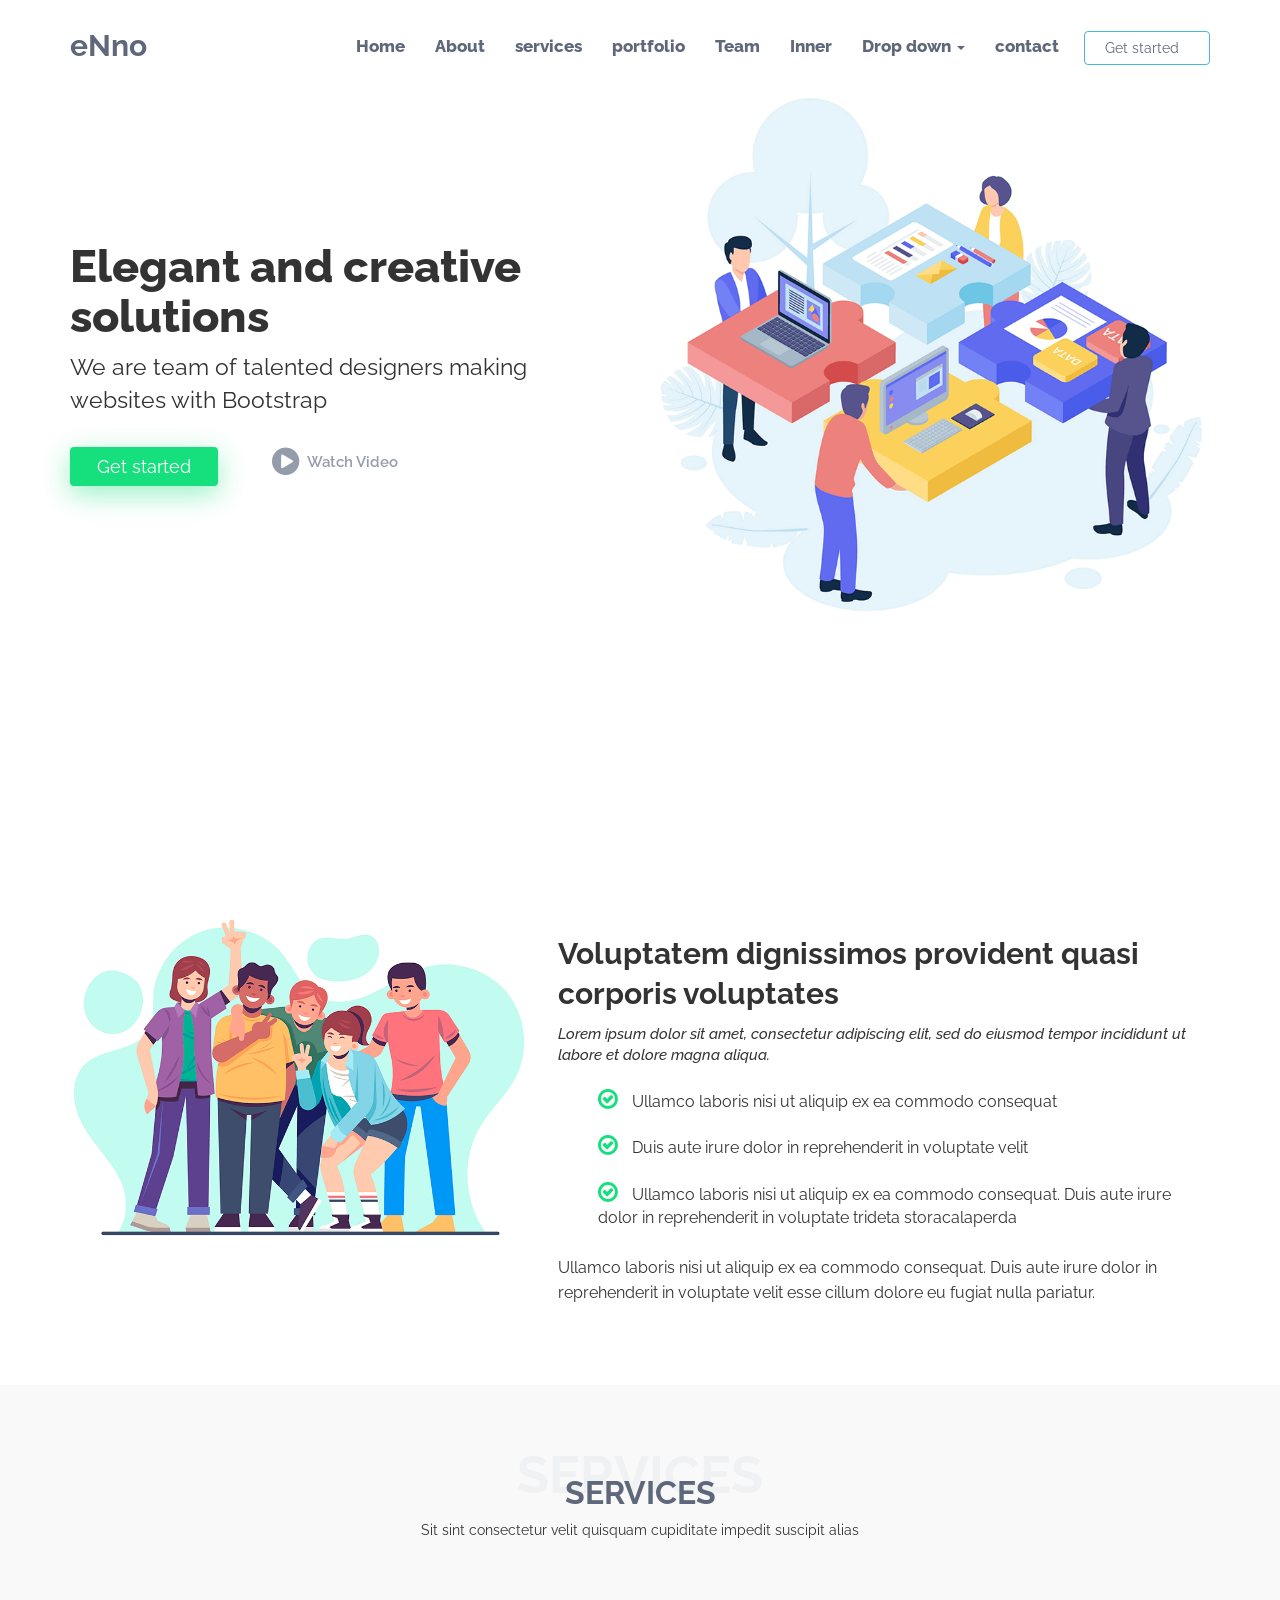
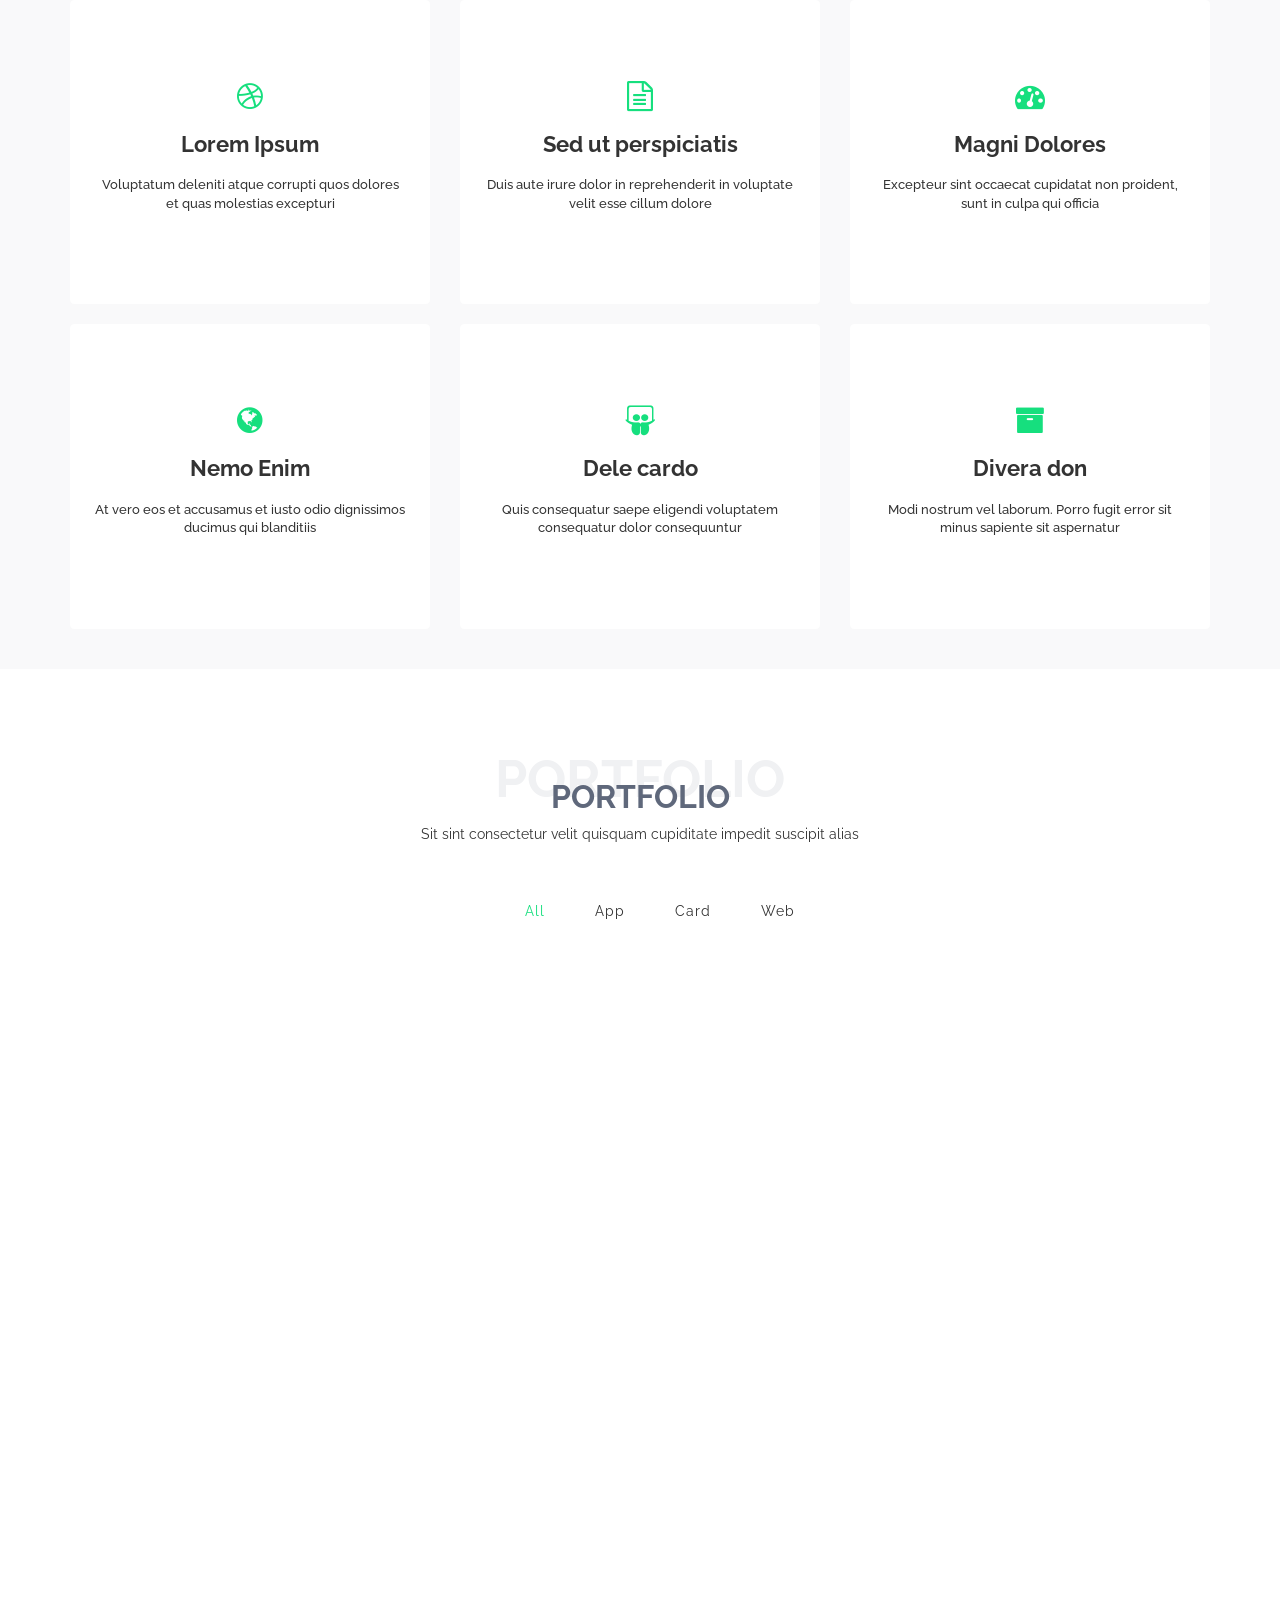
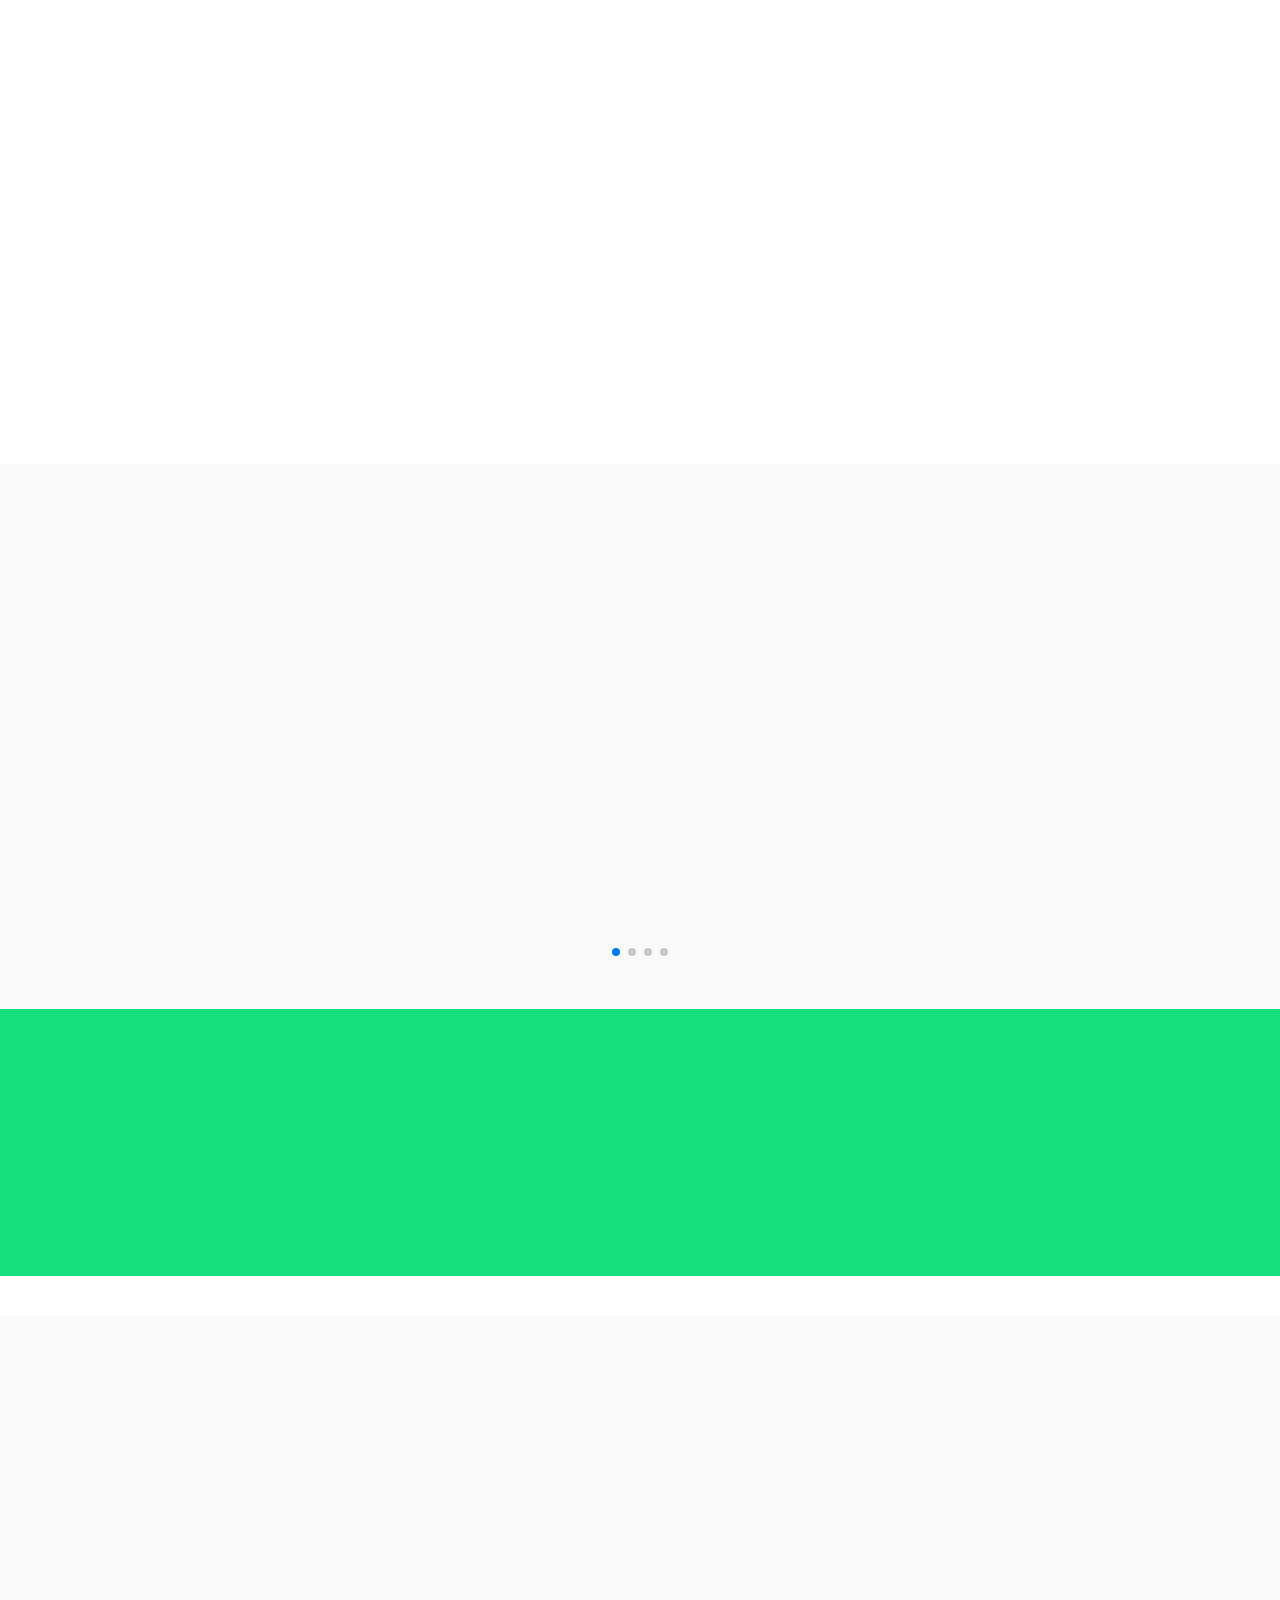
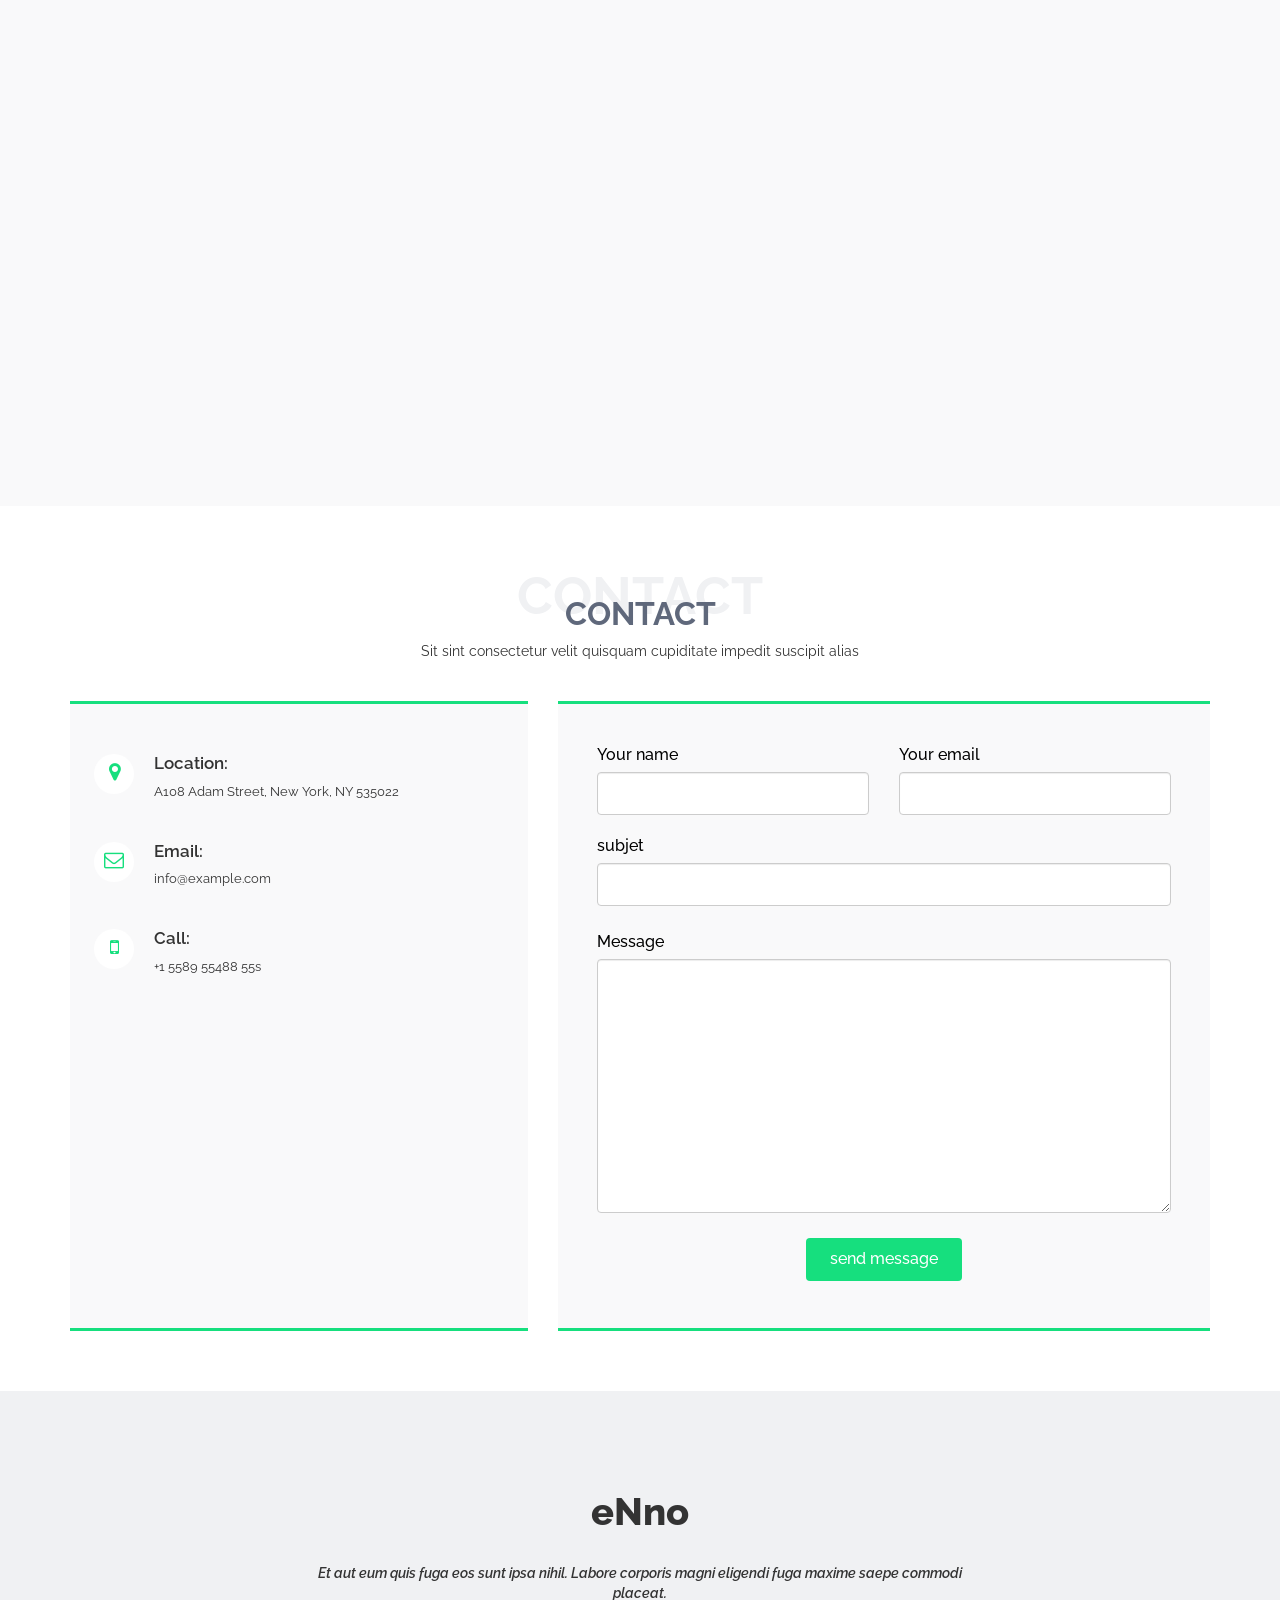
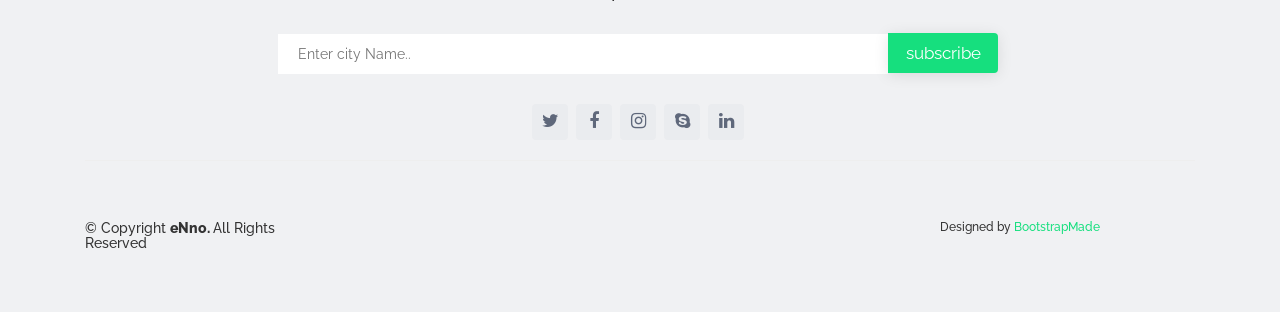
==== commit 2f70a8bd: "elant" ====
--- a/index.html
+++ b/index.html
@@ -4,7 +4,7 @@
     <meta charset="utf-8">
     <meta http-equiv="X-UA-Compatible" content="IE=edge">
     <meta name="viewport" content="width=device-width, initial-scale=1">
-    <title>  bootstrap template </title>
+    <title> Eleant </title>
     <!---aos---->
     <link rel="stylesheet" href="https://unpkg.com/aos@next/dist/aos.css" />
     <link href="css/bootstrap.min.css" rel="stylesheet">
